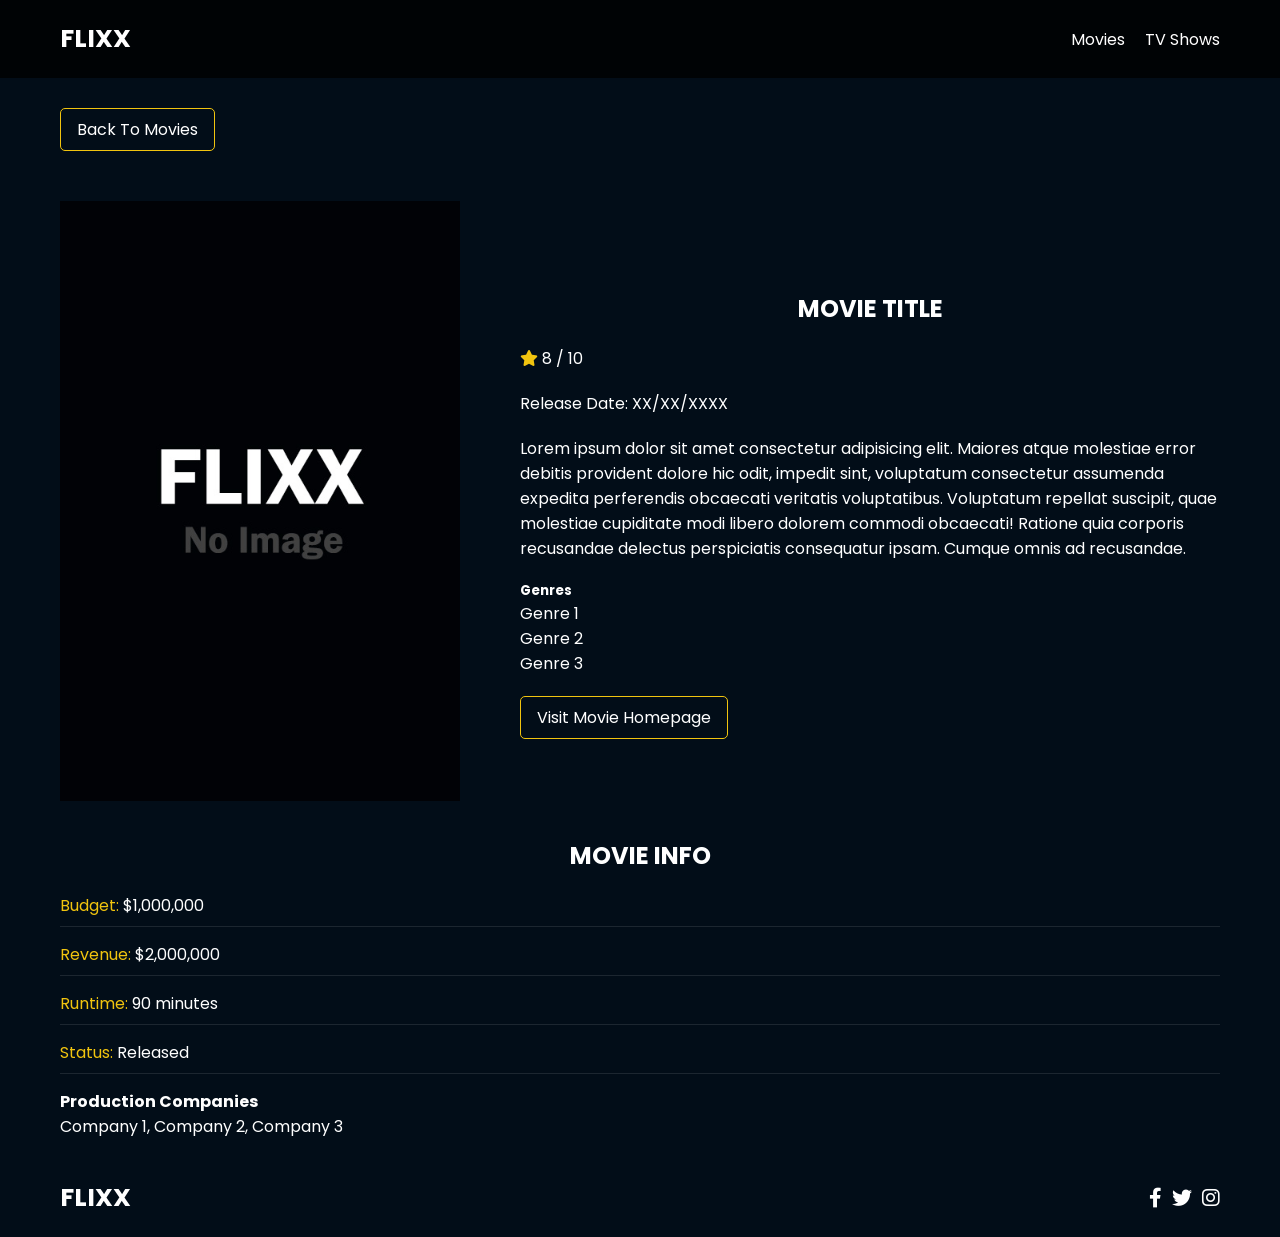
==== movie-details.html @ f769b712 "initial commit and theme" ====
<!DOCTYPE html>
<html lang="en">
  <head>
    <meta charset="UTF-8" />
    <meta http-equiv="X-UA-Compatible" content="IE=edge" />
    <meta name="viewport" content="width=device-width, initial-scale=1.0" />
    <link rel="preconnect" href="https://fonts.googleapis.com" />
    <link rel="preconnect" href="https://fonts.gstatic.com" crossorigin />
    <link
      href="https://fonts.googleapis.com/css2?family=Poppins:wght@300;400;700&display=swap"
      rel="stylesheet"
    />
    <link rel="stylesheet" href="lib/fontawesome.css" />
    <link rel="stylesheet" href="css/style.css" />
    <link rel="stylesheet" href="css/spinner.css" />
    <script src="js/script.js" defer></script>
    <title>Flixx | Movie Details</title>
  </head>
  <body>
    <header class="main-header">
      <div class="container">
        <div class="logo"><a href="/">FLIXX</a></div>
        <nav>
          <ul>
            <li>
              <a class="nav-link" href="/">Movies</a>
            </li>
            <li>
              <a class="nav-link" href="/shows.html">TV Shows</a>
            </li>
          </ul>
        </nav>
      </div>
    </header>

    <!-- Movie Details -->
    <section class="container">
      <div class="back">
        <a class="btn" href="index.html">Back To Movies</a>
      </div>
      <!-- Movie Details Output -->
      <div id="movie-details">
        <div class="details-top">
          <div>
            <img
              src="images/no-image.jpg"
              class="card-img-top"
              alt="Movie Title"
            />
          </div>
          <div>
            <h2>Movie Title</h2>
            <p>
              <i class="fas fa-star text-primary"></i>
              8 / 10
            </p>
            <p class="text-muted">Release Date: XX/XX/XXXX</p>
            <p>
              Lorem ipsum dolor sit amet consectetur adipisicing elit. Maiores
              atque molestiae error debitis provident dolore hic odit, impedit
              sint, voluptatum consectetur assumenda expedita perferendis
              obcaecati veritatis voluptatibus. Voluptatum repellat suscipit,
              quae molestiae cupiditate modi libero dolorem commodi obcaecati!
              Ratione quia corporis recusandae delectus perspiciatis consequatur
              ipsam. Cumque omnis ad recusandae.
            </p>
            <h5>Genres</h5>
            <ul class="list-group">
              <li>Genre 1</li>
              <li>Genre 2</li>
              <li>Genre 3</li>
            </ul>
            <a href="#" target="_blank" class="btn">Visit Movie Homepage</a>
          </div>
        </div>
        <div class="details-bottom">
          <h2>Movie Info</h2>
          <ul>
            <li><span class="text-secondary">Budget:</span> $1,000,000</li>
            <li><span class="text-secondary">Revenue:</span> $2,000,000</li>
            <li><span class="text-secondary">Runtime:</span> 90 minutes</li>
            <li><span class="text-secondary">Status:</span> Released</li>
          </ul>
          <h4>Production Companies</h4>
          <div class="list-group">Company 1, Company 2, Company 3</div>
        </div>
      </div>
    </section>

    <!-- Footer -->
    <footer class="main-footer">
      <div class="container">
        <div class="logo"><span>FLIXX</span></div>
        <div class="social-links">
          <a href="https://www.facebook.com" target="_blank"
            ><i class="fab fa-facebook-f"></i
          ></a>
          <a href="https://www.twitter.com" target="_blank"
            ><i class="fab fa-twitter"></i
          ></a>
          <a href="https://www.instagram.com" target="_blank"
            ><i class="fab fa-instagram"></i
          ></a>
        </div>
      </div>
    </footer>

    <div class="spinner"></div>
  </body>
</html>
---- css/style.css ----
*,
*::before,
*::after {
  box-sizing: border-box;
  padding: 0;
  margin: 0;
}

:root {
  --color-primary: #020d18;
  --color-secondary: #f1c40f;
}

body {
  font-family: 'Poppins', sans-serif;
  font-size: 16px;
  background: var(--color-primary);
  color: #fff;
  overflow-x: hidden;
}

a {
  color: #fff;
  text-decoration: none;
}

ul {
  list-style: none;
}

.text-primary {
  color: var(--color-secondary);
}

.text-secondary {
  color: var(--color-secondary);
}

.active {
  color: var(--color-secondary);
  font-weight: 700;
}

.back {
  margin-top: 30px;
}

.btn {
  display: inline-block;
  padding: 0.5rem 1rem;
  border: 1px solid var(--color-secondary);
  border-radius: 5px;
  color: #fff;
  cursor: pointer;
  background: transparent;
  transition: all 0.3s ease-in-out;
}

.btn:hover {
  background: var(--color-secondary);
  color: #000;
}

.btn:disabled {
  border-color: #ccc;
  cursor: not-allowed;
}

.btn:disabled:hover {
  background: transparent;
  color: #fff;
}

.container {
  max-width: 1200px;
  width: 100%;
  margin: 0 auto;
  padding: 0 20px;
}

.main-header .container {
  display: flex;
  justify-content: space-between;
  align-items: center;
  padding: 0 20px;
}

.main-header {
  padding: 20px 0;
  background: rgba(0, 0, 0, 0.8);
}

.main-header .logo {
  color: #fff;
  font-size: 25px;
  font-weight: 700;
  text-transform: uppercase;
}

.main-header ul {
  display: flex;
}

.main-header ul li {
  margin-left: 20px;
}

.main-header ul li a {
  font-size: 16px;
}

.main-header ul li a:hover {
  color: var(--color-secondary);
}

/* Grid */
.grid {
  display: grid;
  grid-template-columns: repeat(auto-fit, minmax(250px, 1fr));
  grid-gap: 20px;
}

/* Card */
.card {
  background: #04376b;
  padding: 5px;
}

.card img {
  width: 100%;
}

.card-body {
  padding: 10px;
  font-size: 20px;
}

.card:hover {
  transform: scale(1.05);
  transition: all 0.5s ease-in-out;
  background: #0a4b8f;
}

/* Footer */
.main-footer {
  background: #020d18;
  padding: 20px 0;
  margin-top: 20px;
}

.main-footer .container {
  display: flex;
  justify-content: space-between;
  align-items: center;
}

.main-footer .container .logo {
  color: #fff;
  font-size: 25px;
  font-weight: 700;
  text-transform: uppercase;
}

.main-footer .container .social-links {
  display: flex;
  font-size: 20px;
}

.main-footer .container .social-links a {
  margin-left: 10px;
  color: #fff;
}

.main-footer .container .social-links a:hover {
  color: var(--color-secondary);
}

/* Section: Now Playing */

section.now-playing {
  padding: 60px;
  background: url(../images/showcase-bg.jpg) no-repeat center center/cover;
}

section h2 {
  margin: 20px 0;
  text-align: center;
  text-transform: uppercase;
}

/* Slider */
.swiper {
  width: 100%;
  height: 50%;
}

.swiper-slide {
  text-align: center;
  font-size: 18px;
  background: var(--color-primary);
  display: flex;
  flex-direction: column;
  justify-content: center;
  align-items: center;
}

.swiper-slide img {
  display: block;
  width: 100%;
  height: 100%;
  object-fit: cover;
}

.swiper-rating {
  padding: 10px;
}

/* Movie Details */
.details-top {
  display: flex;
  justify-content: space-between;
  align-items: center;
  margin: 50px 0 30px;
}

.details-top img {
  width: 400px;
  height: 100%;
  margin-right: 60px;
  object-fit: cover;
}

.details-top p {
  margin: 20px 0;
}

.details-top .btn {
  margin-top: 20px;
}

.details-bottom {
}

.details-bottom li {
  margin: 15px 0;
  padding-bottom: 8px;
  border-bottom: 1px solid #fff;
  border-color: rgba(255, 255, 255, 0.1);
}

/* Search */
.search {
  padding: 60px;
  margin-bottom: 40px;
}

.search .container {
  display: flex;
  justify-content: center;
  align-items: center;
  flex-direction: column;
}

.search .container h2 {
  margin-bottom: 20px;
}

.search .container form {
  width: 100%;
  max-width: 600px;
}

.search-radio label {
  margin-right: 15px;
}

.search-flex {
  display: flex;
  justify-content: space-between;
  align-items: center;
  margin-top: 10px;
}

.search .container form input[type='text'] {
  flex: 6;
  width: 100%;
  height: 50px;
  padding: 10px;
  margin-right: 10px;
  border: 1px solid #fff;
  border-radius: 5px;
  background: transparent;
  color: #fff;
}

.search .container form input[type='text']::placeholder {
  color: #fff;
}

.search .container form input[type='text']:focus {
  outline: none;
}

.search .container form button {
  flex: 1;
  display: block;
  width: 100%;
  padding: 10px;
  border-radius: 5px;
  height: 50px;
  cursor: pointer;
  background: var(--color-secondary);
  color: #000;
}

.search .container form button:hover {
  background: transparent;
  color: #fff;
}

.pagination {
  margin-top: 20px;
}

.page-counter {
  margin-top: 10px;
}

/* Alert */
.alert {
  background: red;
  padding: 10px 20px;
  margin-bottom: 20px;
  border-radius: 5px;
}

.alert-success {
  background: green;
}

.alert-error {
  background: red;
}
---- css/spinner.css ----
/* Spinner From: https://codepen.io/tbrownvisuals/pen/edGYvx */
.spinner {
  position: fixed;
  z-index: 999;
  height: 2em;
  width: 2em;
  overflow: show;
  margin: auto;
  top: 0;
  left: 0;
  bottom: 0;
  right: 0;
  display: none;
}

.show {
  display: block;
}

/* Transparent Overlay */
.spinner:before {
  content: '';
  display: block;
  position: fixed;
  top: 0;
  left: 0;
  width: 100%;
  height: 100%;
  background: radial-gradient(rgba(20, 20, 20, 0.8), rgba(0, 0, 0, 0.8));

  background: -webkit-radial-gradient(
    rgba(20, 20, 20, 0.8),
    rgba(0, 0, 0, 0.8)
  );
}

/* :not(:required) hides these rules from IE9 and below */
.spinner:not(:required) {
  /* hide "loading..." text */
  font: 0/0 a;
  color: transparent;
  text-shadow: none;
  background-color: transparent;
  border: 0;
}

.spinner:not(:required):after {
  content: '';
  display: block;
  font-size: 10px;
  width: 1em;
  height: 1em;
  margin-top: -0.5em;
  -webkit-animation: spinner 150ms infinite linear;
  -moz-animation: spinner 150ms infinite linear;
  -ms-animation: spinner 150ms infinite linear;
  -o-animation: spinner 150ms infinite linear;
  animation: spinner 150ms infinite linear;
  border-radius: 0.5em;
  -webkit-box-shadow: rgba(255, 255, 255, 0.75) 1.5em 0 0 0,
    rgba(255, 255, 255, 0.75) 1.1em 1.1em 0 0,
    rgba(255, 255, 255, 0.75) 0 1.5em 0 0,
    rgba(255, 255, 255, 0.75) -1.1em 1.1em 0 0,
    rgba(255, 255, 255, 0.75) -1.5em 0 0 0,
    rgba(255, 255, 255, 0.75) -1.1em -1.1em 0 0,
    rgba(255, 255, 255, 0.75) 0 -1.5em 0 0,
    rgba(255, 255, 255, 0.75) 1.1em -1.1em 0 0;
  box-shadow: rgba(255, 255, 255, 0.75) 1.5em 0 0 0,
    rgba(255, 255, 255, 0.75) 1.1em 1.1em 0 0,
    rgba(255, 255, 255, 0.75) 0 1.5em 0 0,
    rgba(255, 255, 255, 0.75) -1.1em 1.1em 0 0,
    rgba(255, 255, 255, 0.75) -1.5em 0 0 0,
    rgba(255, 255, 255, 0.75) -1.1em -1.1em 0 0,
    rgba(255, 255, 255, 0.75) 0 -1.5em 0 0,
    rgba(255, 255, 255, 0.75) 1.1em -1.1em 0 0;
}

/* Animation */

@-webkit-keyframes spinner {
  0% {
    -webkit-transform: rotate(0deg);
    -moz-transform: rotate(0deg);
    -ms-transform: rotate(0deg);
    -o-transform: rotate(0deg);
    transform: rotate(0deg);
  }
  100% {
    -webkit-transform: rotate(360deg);
    -moz-transform: rotate(360deg);
    -ms-transform: rotate(360deg);
    -o-transform: rotate(360deg);
    transform: rotate(360deg);
  }
}
@-moz-keyframes spinner {
  0% {
    -webkit-transform: rotate(0deg);
    -moz-transform: rotate(0deg);
    -ms-transform: rotate(0deg);
    -o-transform: rotate(0deg);
    transform: rotate(0deg);
  }
  100% {
    -webkit-transform: rotate(360deg);
    -moz-transform: rotate(360deg);
    -ms-transform: rotate(360deg);
    -o-transform: rotate(360deg);
    transform: rotate(360deg);
  }
}
@-o-keyframes spinner {
  0% {
    -webkit-transform: rotate(0deg);
    -moz-transform: rotate(0deg);
    -ms-transform: rotate(0deg);
    -o-transform: rotate(0deg);
    transform: rotate(0deg);
  }
  100% {
    -webkit-transform: rotate(360deg);
    -moz-transform: rotate(360deg);
    -ms-transform: rotate(360deg);
    -o-transform: rotate(360deg);
    transform: rotate(360deg);
  }
}
@keyframes spinner {
  0% {
    -webkit-transform: rotate(0deg);
    -moz-transform: rotate(0deg);
    -ms-transform: rotate(0deg);
    -o-transform: rotate(0deg);
    transform: rotate(0deg);
  }
  100% {
    -webkit-transform: rotate(360deg);
    -moz-transform: rotate(360deg);
    -ms-transform: rotate(360deg);
    -o-transform: rotate(360deg);
    transform: rotate(360deg);
  }
}
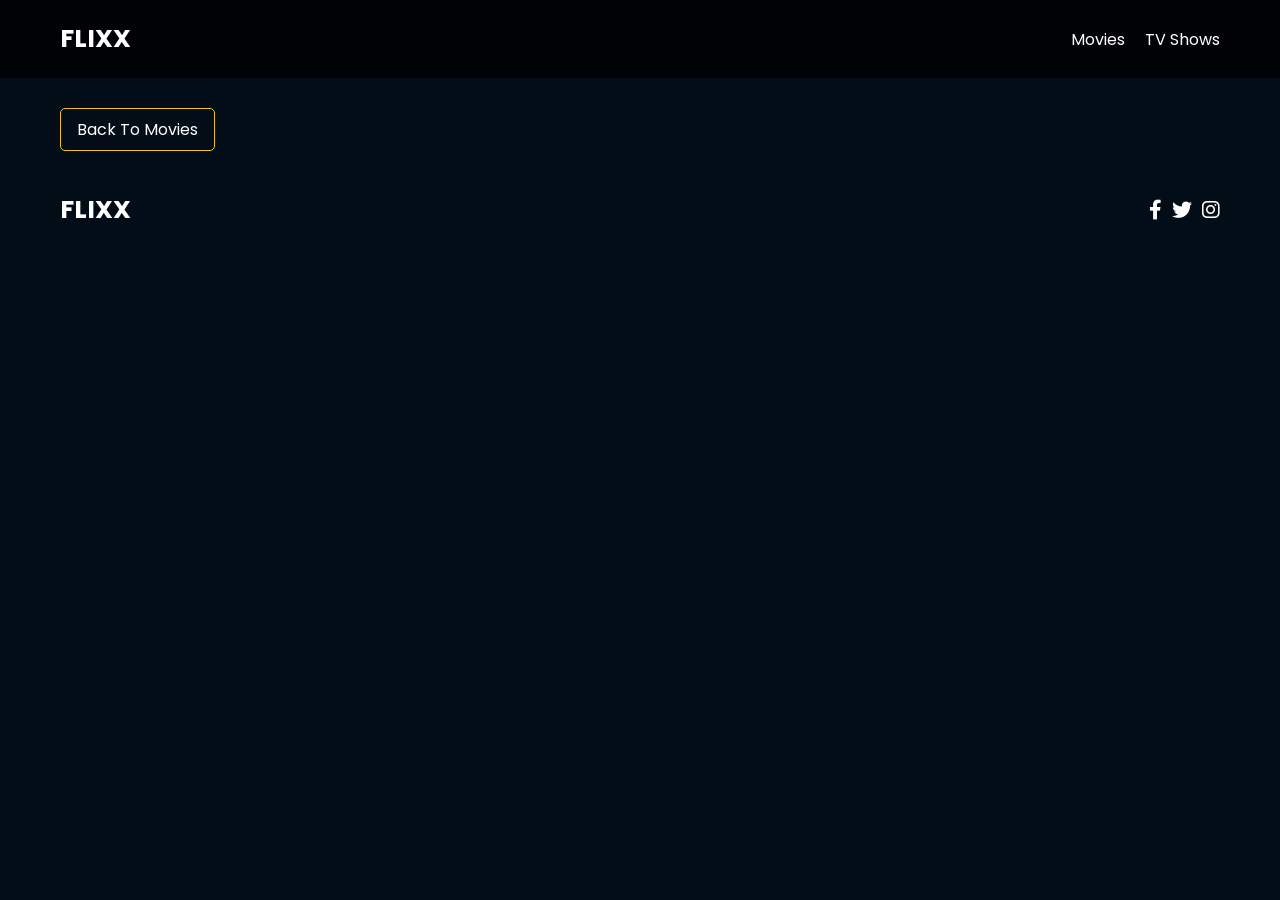
==== commit 0b4a8f1c: "adding changes to all pages except search" ====
--- a/movie-details.html
+++ b/movie-details.html
@@ -19,14 +19,14 @@
   <body>
     <header class="main-header">
       <div class="container">
-        <div class="logo"><a href="/">FLIXX</a></div>
+        <div class="logo"><a href="index.html">FLIXX</a></div>
         <nav>
           <ul>
             <li>
-              <a class="nav-link" href="/">Movies</a>
+              <a class="nav-link" href="index.html">Movies</a>
             </li>
             <li>
-              <a class="nav-link" href="/shows.html">TV Shows</a>
+              <a class="nav-link" href="shows.html">TV Shows</a>
             </li>
           </ul>
         </nav>
@@ -40,7 +40,7 @@
       </div>
       <!-- Movie Details Output -->
       <div id="movie-details">
-        <div class="details-top">
+        <!-- <div class="details-top">
           <div>
             <img
               src="images/no-image.jpg"
@@ -83,7 +83,7 @@
           </ul>
           <h4>Production Companies</h4>
           <div class="list-group">Company 1, Company 2, Company 3</div>
-        </div>
+        </div> -->
       </div>
     </section>
 
